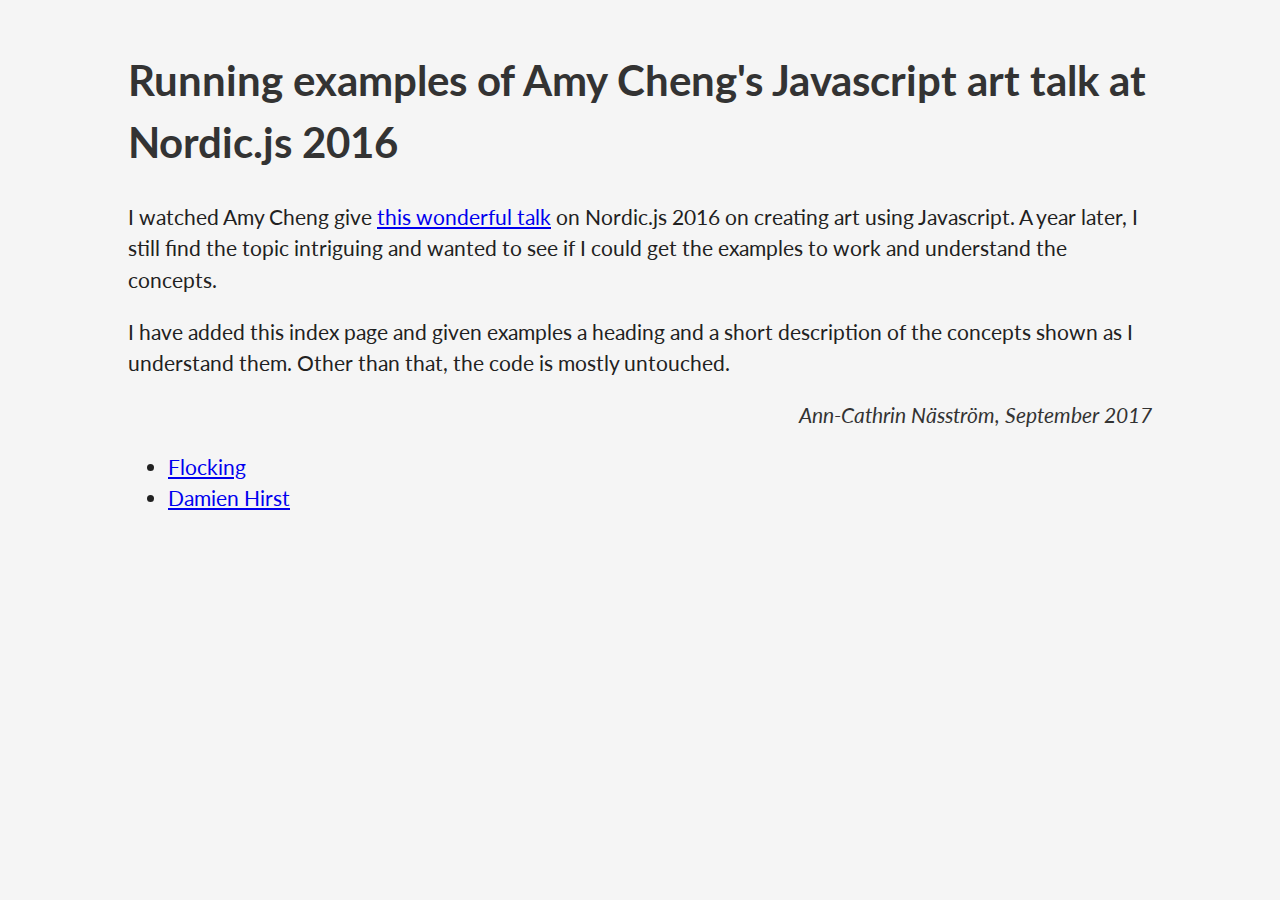
==== code/index.html @ 1022219c "Add index page, some styling and a preface in README" ====
<!DOCTYPE html>
<html>
<head>
  <title>Code from Amy Cheng's Javascript art talk at Nordic.js 2016</title>
  <link href="https://fonts.googleapis.com/css?family=Lato:300" rel="stylesheet">
  <link rel="stylesheet" type="text/css" href="style.css">
</head>
<body>
  <h1>Running examples of Amy Cheng's Javascript art talk at Nordic.js 2016</h1>
  <p>
    I watched Amy Cheng give <a href="http://2016.nordicjs.com/speakers#amy-cheng">this wonderful talk</a> on Nordic.js 2016 on creating art using Javascript. A year later, I still find the topic intriguing and wanted to see if I could get the examples to work and understand the concepts.
  </p>
  <p>
    I have added this index page and given examples a heading and a short description of the concepts shown as I understand them. Other than that, the code is mostly untouched.
  </p>
  <p class="signature">Ann-Cathrin Näsström, September 2017</p>
  <ul>
    <li><a href="flocking.html">Flocking</a></li>
    <li><a href="damienhirst.html">Damien Hirst</a></li>
  </ul>
</body>
</html>
---- code/style.css ----
body {
  font-family: 'Lato', 'Gill Sans', sans-serif;
  font-size: 1.3em;
  line-height: 1.5;
  color: #212121;
  max-width: 1024px;
  margin: auto;
  padding: 1em;
  background-color: #f5f5f5;
}

h1, h2, h3, h4 {
  color: #333333;
}

.signature {
  font-style: italic;
  text-align: right;
  color:#333333;
}

blockquote {
    font-style: italic;
    margin: 0;
    color: #555555;
}

blockquote:before {
    font-family: Georgia, serif;
    content: "\201C";
    font-size: 4em;
    line-height: 0.4em;
    color: #cccccc;
}

blockquote cite {
    font-size: 0.7em;
    display: block;
    margin-top: 0.7em;
}

blockquote cite:before {
    content: "\2014 \2009";
}

blockquote cite a {
  color: inherit;
}
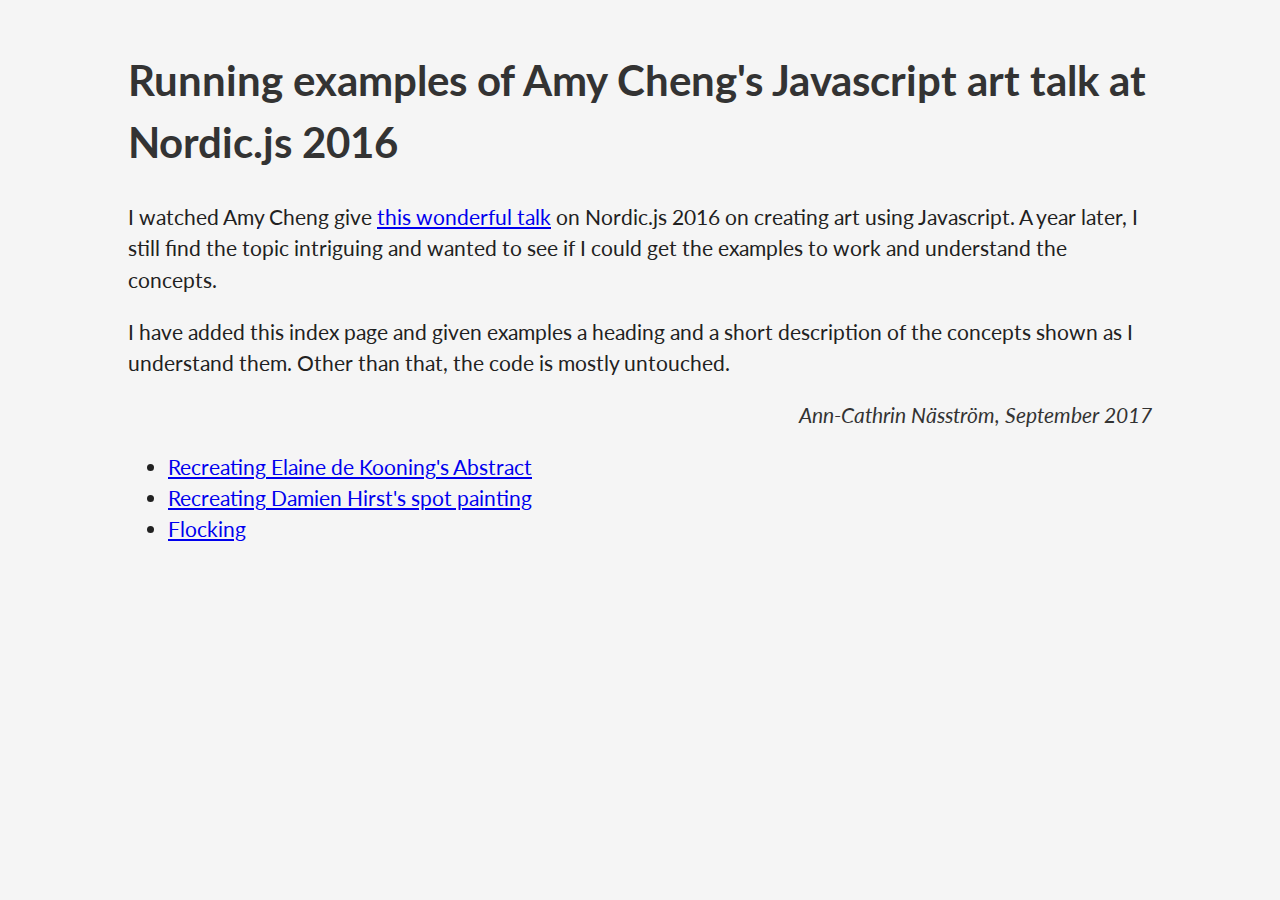
==== commit 2c0dda54: "Covered Hirst's spot painting and Kooning's Abstract" ====
--- a/code/index.html
+++ b/code/index.html
@@ -15,8 +15,9 @@
   </p>
   <p class="signature">Ann-Cathrin Näsström, September 2017</p>
   <ul>
+    <li><a href="elainedekooning.html">Recreating Elaine de Kooning's Abstract</a></li>
+    <li><a href="damienhirst.html">Recreating Damien Hirst's spot painting</a></li>
     <li><a href="flocking.html">Flocking</a></li>
-    <li><a href="damienhirst.html">Damien Hirst</a></li>
   </ul>
 </body>
 </html>
--- a/code/style.css
+++ b/code/style.css
@@ -20,30 +20,34 @@
 }
 
 blockquote {
-    font-style: italic;
-    margin: 0;
-    color: #555555;
+  font-style: italic;
+  margin: 0;
+  color: #555555;
 }
 
 blockquote:before {
-    font-family: Georgia, serif;
-    content: "\201C";
-    font-size: 4em;
-    line-height: 0.4em;
-    color: #cccccc;
+  font-family: Georgia, serif;
+  content: "\201C";
+  font-size: 4em;
+  line-height: 0.4em;
+  color: #cccccc;
 }
 
 blockquote cite {
-    font-size: 0.7em;
-    display: block;
-    margin-top: 0.7em;
+  font-size: 0.7em;
+  display: block;
+  margin-top: 0.7em;
 }
 
 blockquote cite:before {
-    content: "\2014 \2009";
+  content: "\2014 \2009";
 }
 
 blockquote cite a {
   color: inherit;
 }
 
+canvas {
+  display: block;
+  margin: 1em auto;
+}
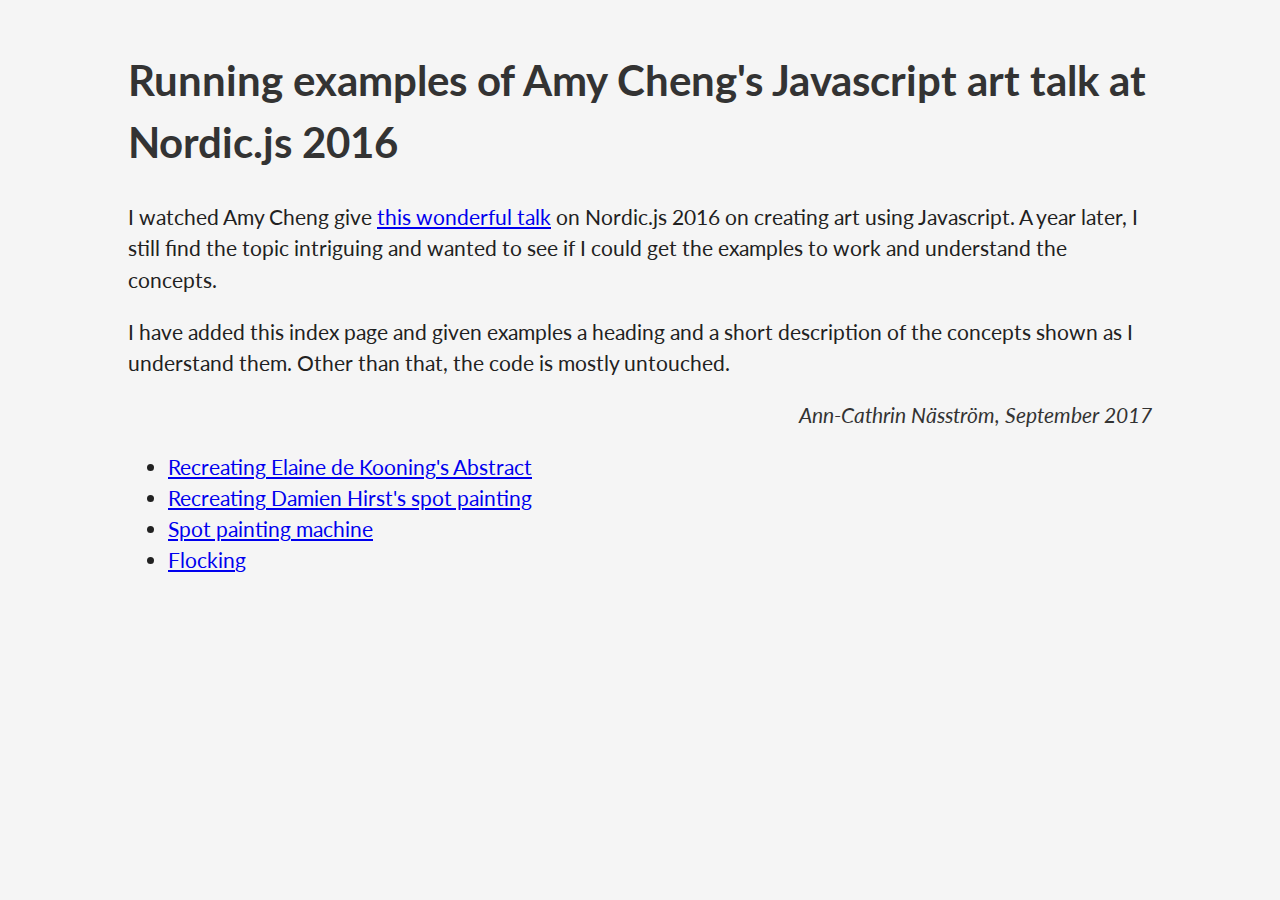
==== commit 30ae82c6: "Describe spot painting machine" ====
--- a/code/index.html
+++ b/code/index.html
@@ -17,6 +17,7 @@
   <ul>
     <li><a href="elainedekooning.html">Recreating Elaine de Kooning's Abstract</a></li>
     <li><a href="damienhirst.html">Recreating Damien Hirst's spot painting</a></li>
+    <li><a href="damienhirst-machine.html">Spot painting machine</a></li>
     <li><a href="flocking.html">Flocking</a></li>
   </ul>
 </body>
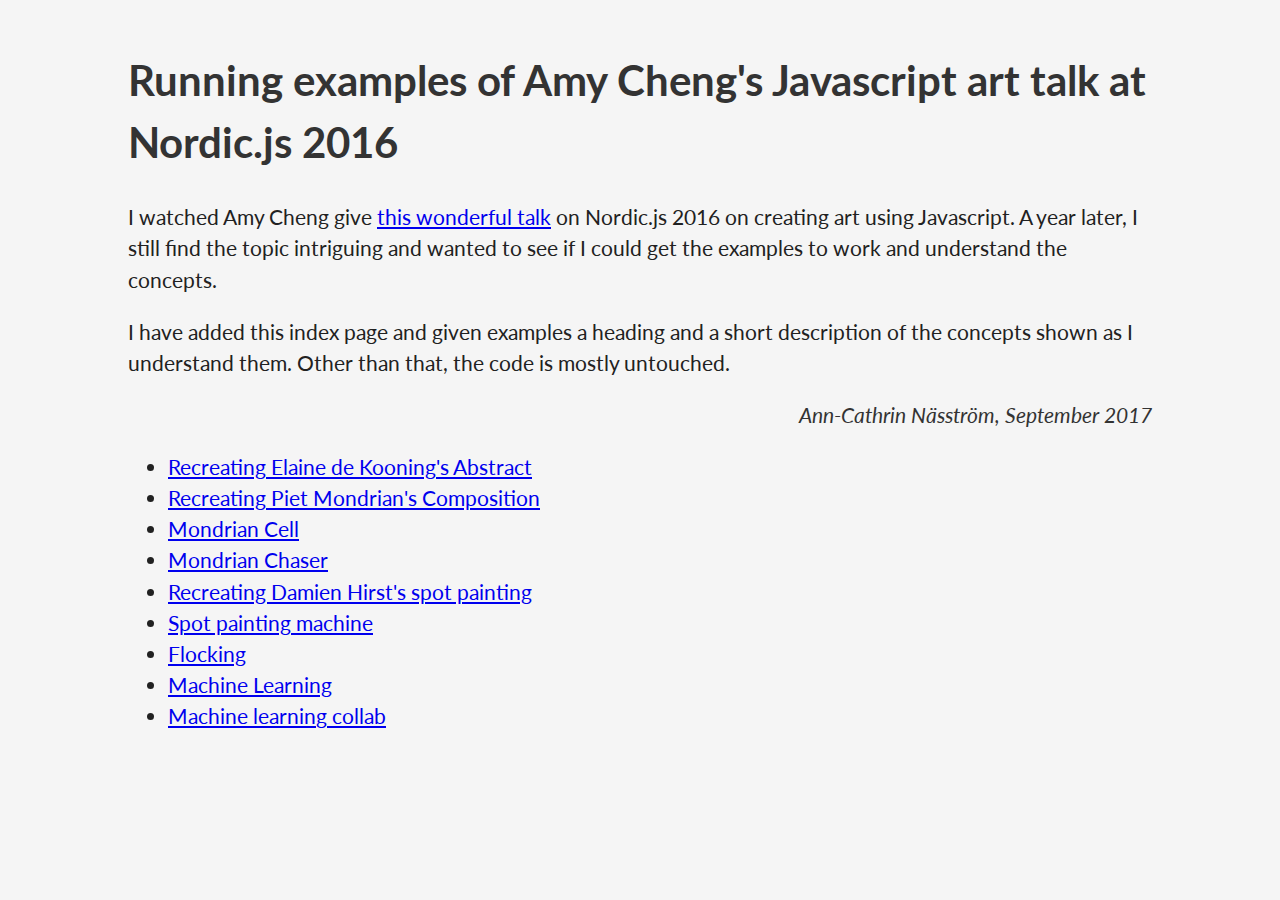
==== commit e4b2f326: "Describe Piet Mondrian Composition recreation." ====
--- a/code/index.html
+++ b/code/index.html
@@ -16,9 +16,14 @@
   <p class="signature">Ann-Cathrin Näsström, September 2017</p>
   <ul>
     <li><a href="elainedekooning.html">Recreating Elaine de Kooning's Abstract</a></li>
+    <li><a href="mondrian.html">Recreating Piet Mondrian's Composition</a></li>
+    <li><a href="mondrian-cell.html">Mondrian Cell</a></li>
+    <li><a href="mondrian-chaser.html">Mondrian Chaser</a></li>
     <li><a href="damienhirst.html">Recreating Damien Hirst's spot painting</a></li>
     <li><a href="damienhirst-machine.html">Spot painting machine</a></li>
     <li><a href="flocking.html">Flocking</a></li>
+    <li><a href="machine-learning.html">Machine Learning</a></li>
+    <li><a href="machine-learning-collab.html">Machine learning collab</a></li>
   </ul>
 </body>
 </html>
